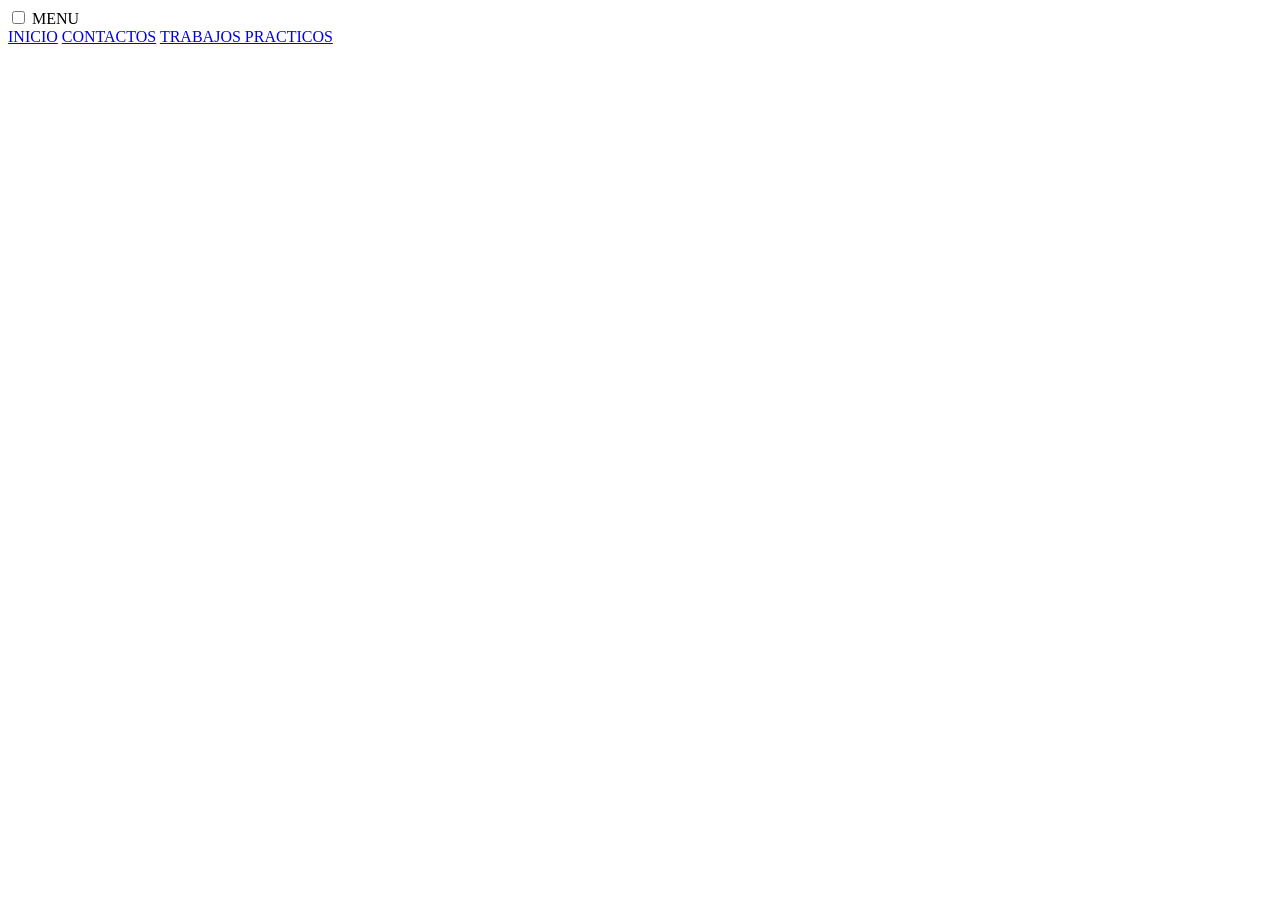
==== index.html @ c33f3ac7 "Agregar index principal" ====
<!DOCTYPE html>
<html lang="en">
<head>
    <meta charset="UTF-8">
    <meta name="viewport" content="width=device-width, initial-scale=1.0">
    <title>Trabajos Nicolas Alvarez</title>
    <link rel="stylesheet" href="estilo.css">
</head>
<body>
    <main class="contenedor">
        <nav class="navbar">
            <input type="checkbox" id="menu">
            <label for="menu" class="boton-menu">
                MENU
            </label>
            <div class="opciones">
                <a href="#inicio">INICIO</a>
                <a href="#contactos">CONTACTOS</a>
                <a href="#T.Ps">TRABAJOS PRACTICOS</a>
            </div>
        </nav>
    </main>

    
    
</body>
</html>
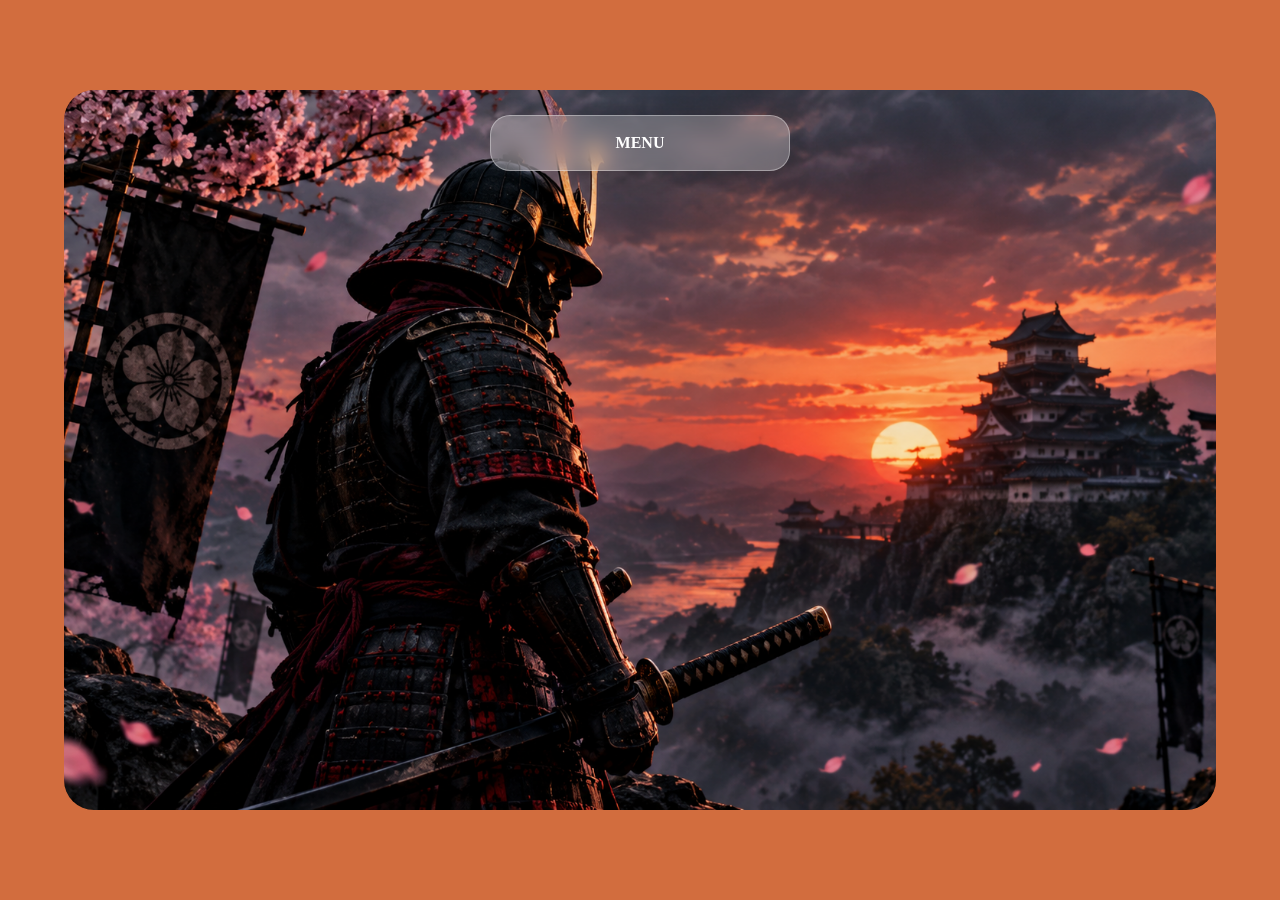
==== commit 4a876c81: "modificaiones" ====
--- a/index.html
+++ b/index.html
@@ -3,7 +3,7 @@
 <head>
     <meta charset="UTF-8">
     <meta name="viewport" content="width=device-width, initial-scale=1.0">
-    <title>Trabajos Nicolas Alvarez</title>
+    <title>Pagina de Nicolas Alvarez</title>
     <link rel="stylesheet" href="estilo.css">
 </head>
 <body>
@@ -15,8 +15,9 @@
             </label>
             <div class="opciones">
                 <a href="#inicio">INICIO</a>
-                <a href="#contactos">CONTACTOS</a>
-                <a href="#T.Ps">TRABAJOS PRACTICOS</a>
+                <a href="mailto:alvareznicolaselias@gmail.com">CONTACTOS</a>
+                <a href="http://127.0.0.1:5500/Pagina_de_T.Ps2/Clase_2/Trabajo.P1/index2.html">TRABAJOS PRACTICOS
+                </a>
             </div>
         </nav>
     </main>
--- a/estilo.css
+++ b/estilo.css
@@ -0,0 +1,89 @@
+*{
+    margin: 0;
+    padding: 0;
+    box-sizing: border-box;
+}
+
+
+ /*--------------
+  PAGINA DISENIO
+  ---------------*/
+body{
+    min-height: 100vh;
+    display: flex;
+    justify-content: center;
+    align-items: center;
+    background-color: #d26d3e;
+}
+
+ /*--------------------
+  CONTENEDOR PRINCIPAL
+ ----------------------*/
+.contenedor{
+    position: relative;
+    width: 90%;
+    max-width: 1200px;
+    height: 80vh;
+    background-image: url(IMG/ChatGPT\ Image\ 21\ sept\ 2026\,\ 08_07_06\ p.m..png);
+    background-size: cover;
+    background-position: center;
+    background-repeat: no-repeat;
+    border-radius: 30px;
+    overflow: hidden;
+}
+
+ /*--------
+   NAVBAR 
+ --------*/
+.navbar{
+    position: absolute;
+    top: 25px;
+    left: 50%;
+    transform: translateX(-50%);
+    width: 300px;
+    overflow: hidden;
+    z-index: 10;
+    background-color: rgb(255, 255, 255, 0.25);
+    backdrop-filter: blur(10px);
+    border: 1px solid rgb(255, 255, 255, 0.35);
+    border-radius: 20px;
+    box-shadow: 0 10px 30px rgb(0, 0, 0, 0.20);
+    
+}
+.boton-menu{
+    display: block;
+    padding: 18px 25px;
+    text-align: center;
+    font-weight: bold;
+    cursor: pointer;
+    background-color: transparent;
+    color: white;
+}
+
+ /*----------
+  CHECKBOX
+ ------------*/
+ /*Llamados y Chekeos*/
+#menu{
+    display: none;
+}
+
+.opciones{
+    display: none;
+    flex-direction: column;
+}
+
+#menu:checked ~ .opciones{
+    display: flex;
+}
+.opciones a{
+    display: block;
+    padding: 15px 20px;
+    text-decoration: none;
+    color: white;
+    text-align: center;
+    transition: background-color 0.2s ease;
+}
+.opciones a:hover{
+    background-color: #eeeeee;
+}
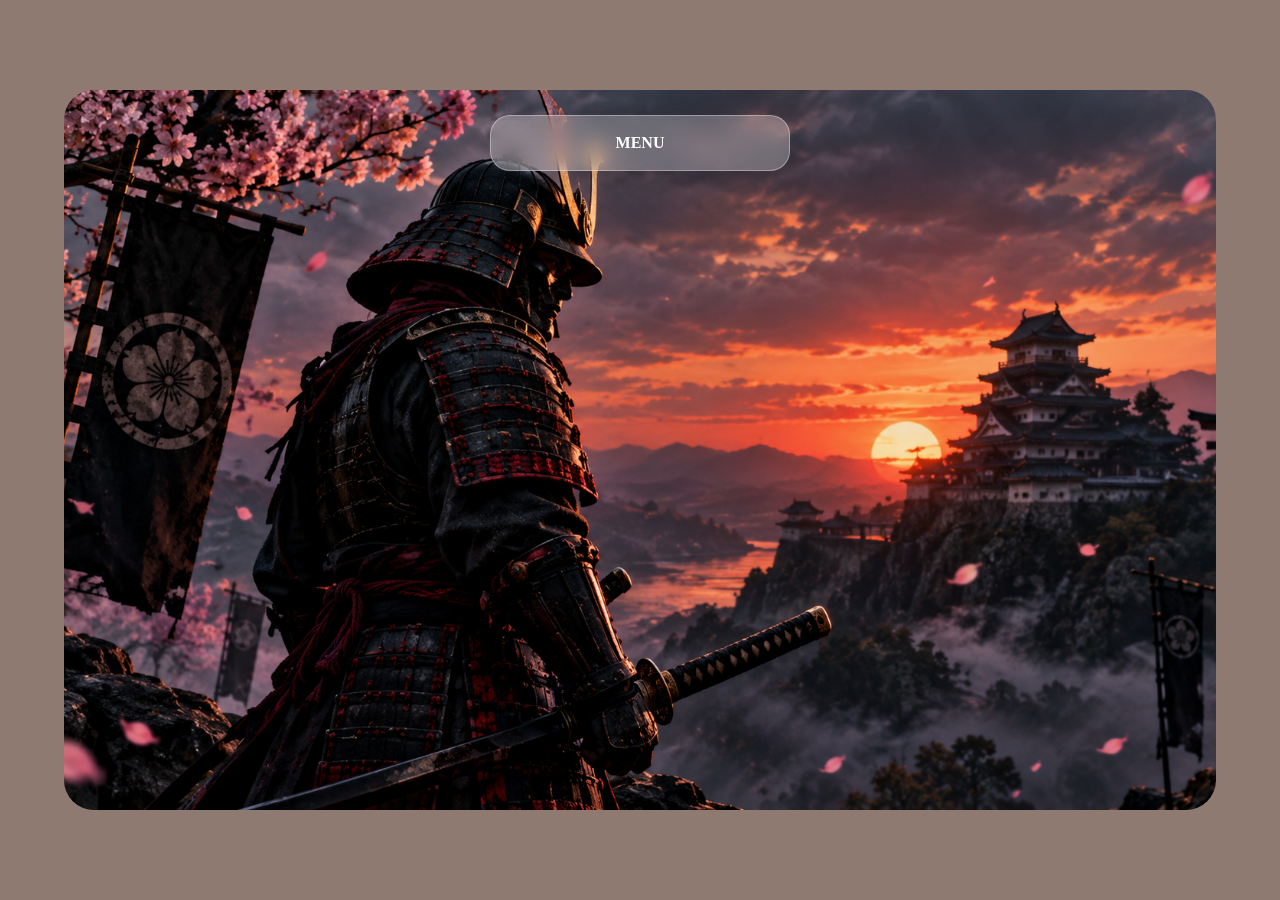
==== commit 5e801ee4: "Actualizacion completa" ====
--- a/index.html
+++ b/index.html
@@ -20,6 +20,7 @@
                 </a>
             </div>
         </nav>
+        
     </main>
 
     
--- a/estilo.css
+++ b/estilo.css
@@ -13,7 +13,7 @@
     display: flex;
     justify-content: center;
     align-items: center;
-    background-color: #d26d3e;
+    background-color: #8e7a70;
 }
 
  /*--------------------
